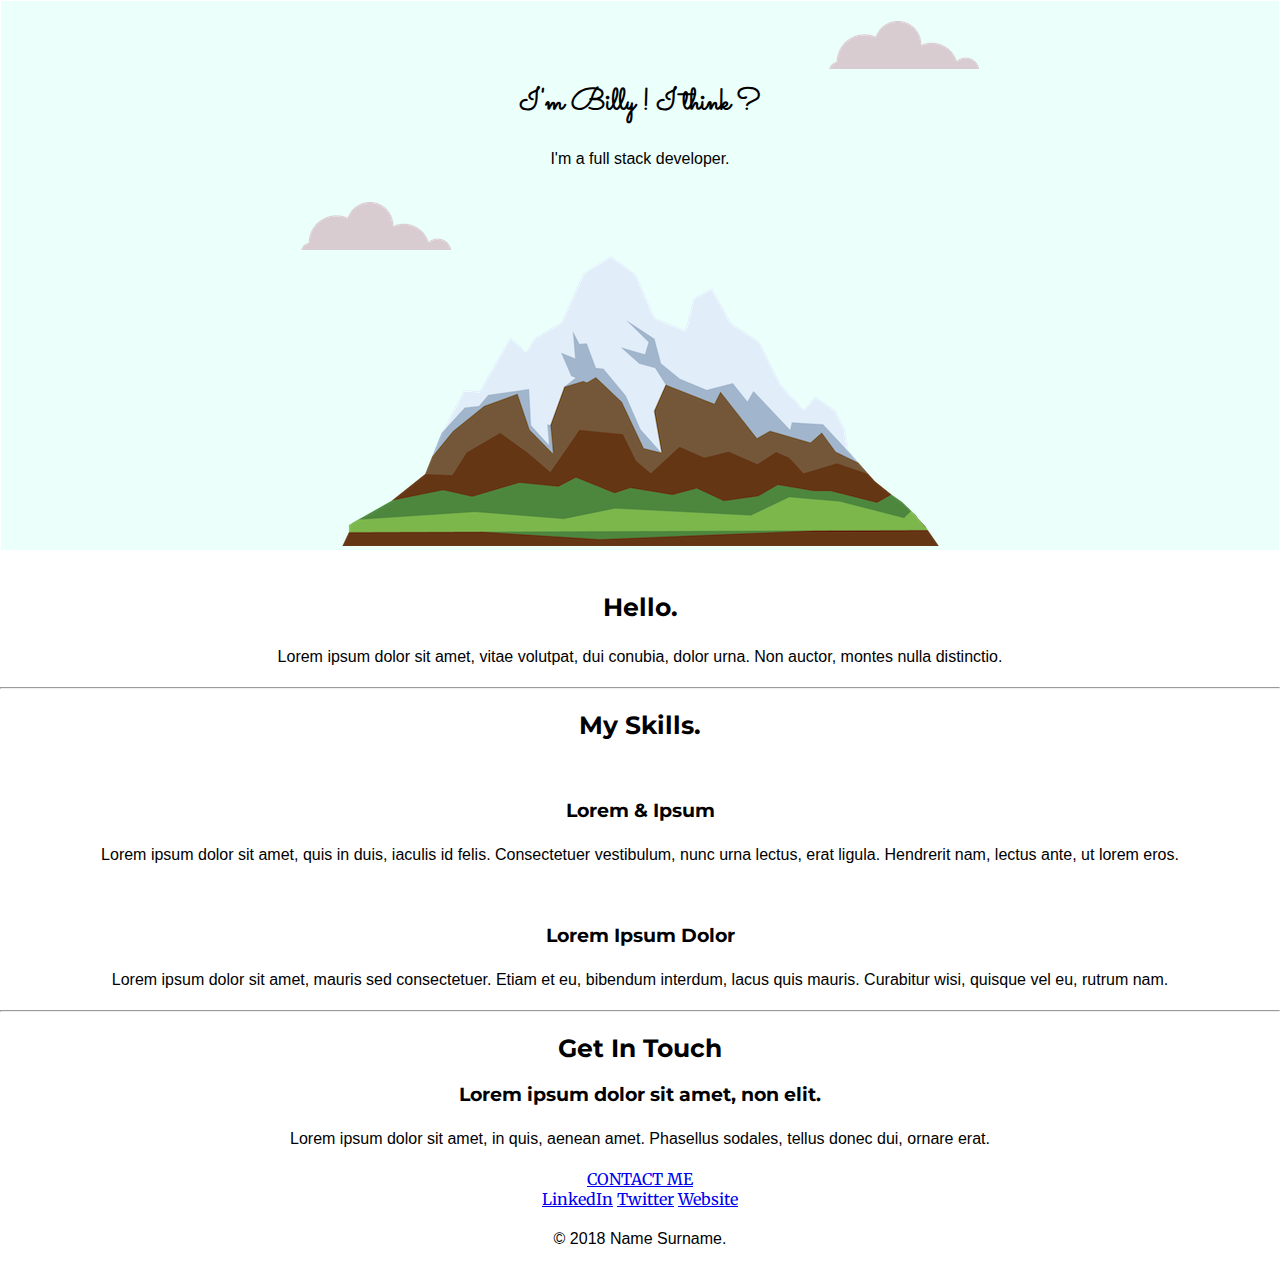
==== index.html @ 4b12ad90 "initial" ====
<!DOCTYPE html>
<html lang="en" dir="ltr">

<head>
  <link rel="stylesheet" type="text/css" href="css/stylesFont.css" />
  <link rel="stylesheet" type="text/css" href="css/stylesColor.css" />
  <link rel="stylesheet" type="text/css" href="css/styles.css" />
  <link href="https://fonts.googleapis.com/css?family=Merriweather|Montserrat|Sacramento" rel="stylesheet">
  <link rel="icon" href="favicon.ico" />
  <meta charset="utf-8">
  <title>Billy Du Preez</title>
</head>

<body>
  <div class="topdiv">
    <image src="images/cloud.png" alt="cloud-image" class="top-cloud"></image>
    <h1> I'm Billy ! I think ? </h1>
    <p>
      I'm a full stack developer.
    </p>
    <image src="images/cloud.png" alt="cloud-image" class="bottom-cloud"></image>
    <image src="images/mountain.png" alt="mountain-image"></image>
  </div>
  <div class="middle-container">
  <div class="profile">
    <img src="" alt="">
    <h2>Hello.</h2>
    <p>Lorem ipsum dolor sit amet, vitae volutpat, dui conubia, dolor urna. Non auctor, montes nulla distinctio.</p>
  </div>
  <hr>
  <div class="skills">
    <h2>My Skills.</h2>
    <div class="skill-row">
      <img class="" src="" alt="">
      <h3>Lorem & Ipsum</h3>
      <p>Lorem ipsum dolor sit amet, quis in duis, iaculis id felis. Consectetuer vestibulum, nunc urna lectus, erat ligula. Hendrerit nam, lectus ante, ut lorem eros.</p>
    </div>
    <div class="skill-row">
      <img class="" src="" alt="">
      <h3>Lorem Ipsum Dolor</h3>
      <p>Lorem ipsum dolor sit amet, mauris sed consectetuer. Etiam et eu, bibendum interdum, lacus quis mauris. Curabitur wisi, quisque vel eu, rutrum nam.</p>
    </div>
  </div>
  <hr>
  <div class="contact-me">
    <h2>Get In Touch</h2>
    <h3>Lorem ipsum dolor sit amet, non elit.</h3>
    <p>Lorem ipsum dolor sit amet, in quis, aenean amet. Phasellus sodales, tellus donec dui, ornare erat.</p>
    <a class="btn" href="mailto:name@email.com">CONTACT ME</a>
  </div>
</div>


<div class="bottom-container">
  <a class="footer-link" href="https://www.linkedin.com/">LinkedIn</a>
  <a class="footer-link" href="https://twitter.com/">Twitter</a>
  <a class="footer-link" href="https://www.appbrewery.co/">Website</a>
  <p>© 2018 Name Surname.</p>
</div>
---- css/stylesFont.css ----
li,td,p {
font-family: "open-sans","Helvetica Neue",Helvetica,Arial,sans-serif,sans-serif;
color: black;
    font-size: 1rem;
    font-weight: 400;
    line-height: 1.75;
}

h {
  font-family:"ITC Century W01 Book",Georgia,serif;
  font-weight: 100;
    line-height: 1.5em;
    text-rendering: optimizeLegibility;
    -ms-text-size-adjust: 100%;
    -webkit-text-size-adjust: 100%;
    color: #1C1F21;
    -webkit-font-smoothing: antialiased;
}

h1{font-size: 1.875rem;}

h2{font-size: 1.575rem;}
---- css/stylesColor.css ----
body {
  margin: 0;
}

h1 {
  margin-top: 0;
}

.topdiv {
  background-color: #ebfffb;
}

.middlediv {
  background-color: #51eaea;
}

.bottomdiv {
  background-color: #309286;
}

div .Left {
  background-color: #ebfffb;
}

div .Right {
  background-color: #fffde1;
}
---- css/styles.css ----
body {
  margin: 0;
  text-align: center;
  font-family: 'Merriweather', serif;
}

h1 {
  margin-top: 0;
  font-family: 'Sacramento', cursive;
}

h2,h3 {
font-family: 'Montserrat', sans-serif;
}

div .Left {
  width: 48%;
  margin-right: 1em;
  float: left;
}

div .Right{
  width: 48%;
  float: right;
}

div .block{
  clear:both;
  overflow:auto;
  margin: 1px;
}

.topdiv {
  clear:both;
  overflow:auto;
  margin: 1px;
  padding-top: 80px ;
  position: relative;
}

.middlediv {
  clear:both;
  overflow:auto;
  margin: 1px;
}

.bottomdiv {
  clear:both;
  overflow:auto;
  margin: 1px;
}

.top-cloud{
  position:absolute;
  right: 300px;
  top:20px;

}

.bottom-cloud{
  position:absolute;
  left: 300px;
  bottom:300px;
}
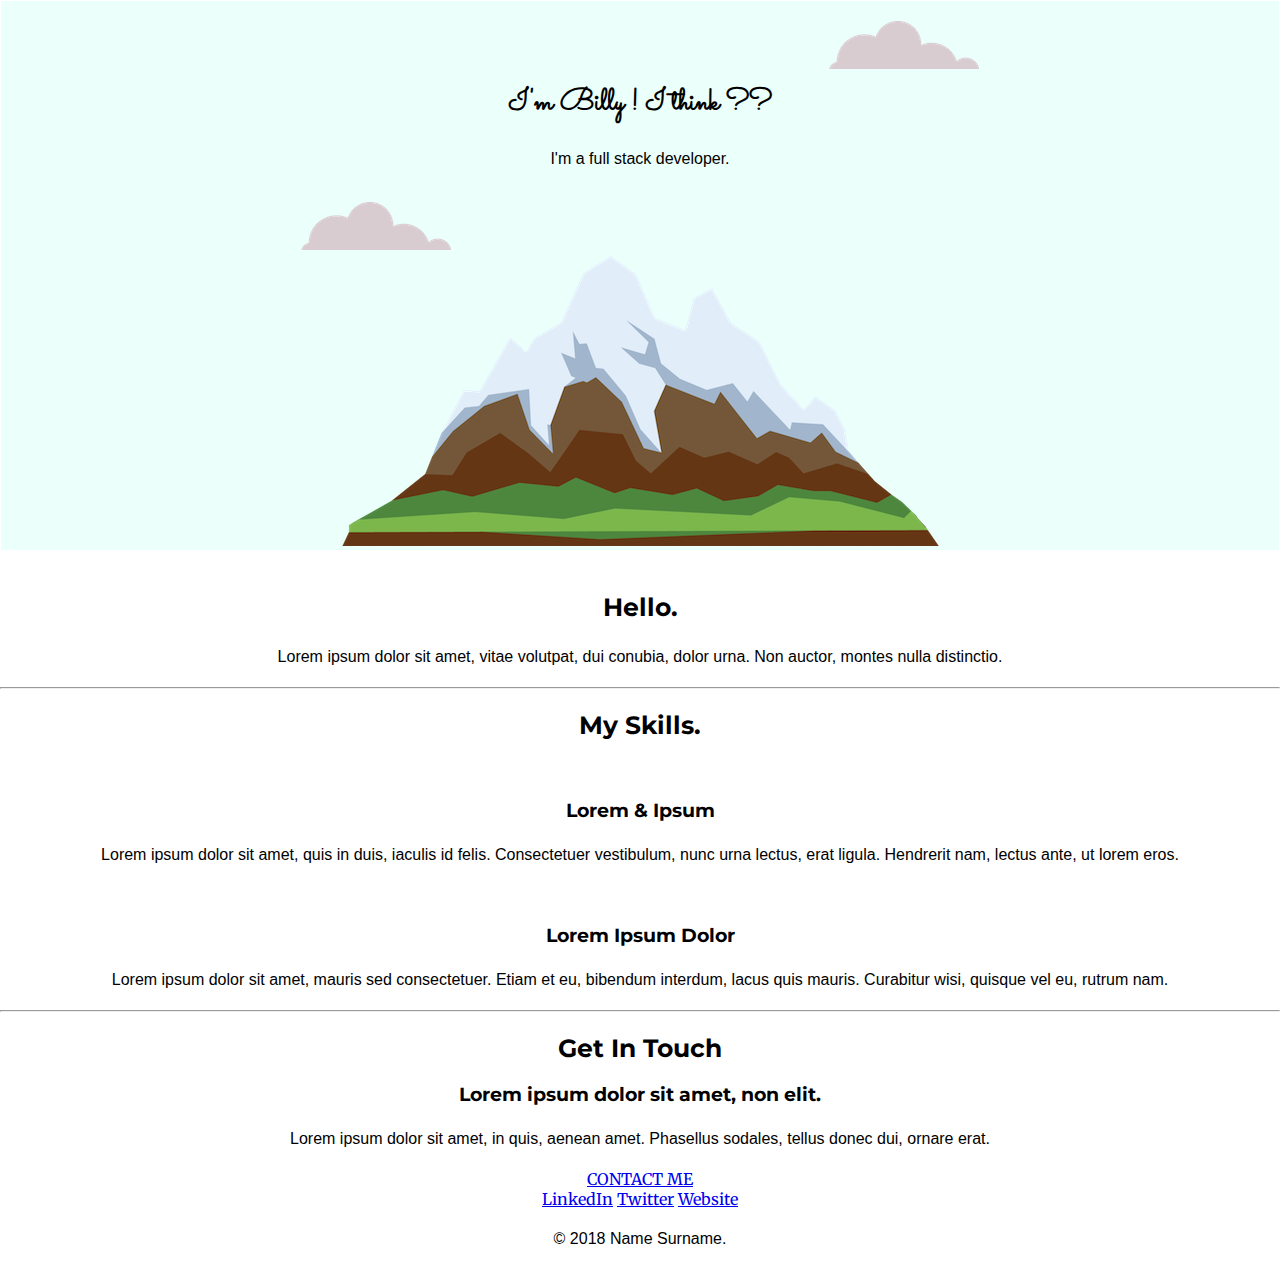
==== commit 31e54bd9: "intial install" ====
--- a/index.html
+++ b/index.html
@@ -1,59 +1,59 @@
-<!DOCTYPE html>
-<html lang="en" dir="ltr">
-
-<head>
-  <link rel="stylesheet" type="text/css" href="css/stylesFont.css" />
-  <link rel="stylesheet" type="text/css" href="css/stylesColor.css" />
-  <link rel="stylesheet" type="text/css" href="css/styles.css" />
-  <link href="https://fonts.googleapis.com/css?family=Merriweather|Montserrat|Sacramento" rel="stylesheet">
-  <link rel="icon" href="favicon.ico" />
-  <meta charset="utf-8">
-  <title>Billy Du Preez</title>
-</head>
-
-<body>
-  <div class="topdiv">
-    <image src="images/cloud.png" alt="cloud-image" class="top-cloud"></image>
-    <h1> I'm Billy ! I think ? </h1>
-    <p>
-      I'm a full stack developer.
-    </p>
-    <image src="images/cloud.png" alt="cloud-image" class="bottom-cloud"></image>
-    <image src="images/mountain.png" alt="mountain-image"></image>
-  </div>
-  <div class="middle-container">
-  <div class="profile">
-    <img src="" alt="">
-    <h2>Hello.</h2>
-    <p>Lorem ipsum dolor sit amet, vitae volutpat, dui conubia, dolor urna. Non auctor, montes nulla distinctio.</p>
-  </div>
-  <hr>
-  <div class="skills">
-    <h2>My Skills.</h2>
-    <div class="skill-row">
-      <img class="" src="" alt="">
-      <h3>Lorem & Ipsum</h3>
-      <p>Lorem ipsum dolor sit amet, quis in duis, iaculis id felis. Consectetuer vestibulum, nunc urna lectus, erat ligula. Hendrerit nam, lectus ante, ut lorem eros.</p>
-    </div>
-    <div class="skill-row">
-      <img class="" src="" alt="">
-      <h3>Lorem Ipsum Dolor</h3>
-      <p>Lorem ipsum dolor sit amet, mauris sed consectetuer. Etiam et eu, bibendum interdum, lacus quis mauris. Curabitur wisi, quisque vel eu, rutrum nam.</p>
-    </div>
-  </div>
-  <hr>
-  <div class="contact-me">
-    <h2>Get In Touch</h2>
-    <h3>Lorem ipsum dolor sit amet, non elit.</h3>
-    <p>Lorem ipsum dolor sit amet, in quis, aenean amet. Phasellus sodales, tellus donec dui, ornare erat.</p>
-    <a class="btn" href="mailto:name@email.com">CONTACT ME</a>
-  </div>
-</div>
-
-
-<div class="bottom-container">
-  <a class="footer-link" href="https://www.linkedin.com/">LinkedIn</a>
-  <a class="footer-link" href="https://twitter.com/">Twitter</a>
-  <a class="footer-link" href="https://www.appbrewery.co/">Website</a>
-  <p>© 2018 Name Surname.</p>
-</div>
+<!DOCTYPE html>
+<html lang="en" dir="ltr">
+
+<head>
+  <link rel="stylesheet" type="text/css" href="css/stylesFont.css" />
+  <link rel="stylesheet" type="text/css" href="css/stylesColor.css" />
+  <link rel="stylesheet" type="text/css" href="css/styles.css" />
+  <link href="https://fonts.googleapis.com/css?family=Merriweather|Montserrat|Sacramento" rel="stylesheet">
+  <link rel="icon" href="favicon.ico" />
+  <meta charset="utf-8">
+  <title>Billy Du Preez</title>
+</head>
+
+<body>
+  <div class="topdiv">
+    <image src="images/cloud.png" alt="cloud-image" class="top-cloud"></image>
+    <h1> I'm Billy ! I think ?? </h1>
+    <p>
+      I'm a full stack developer.
+    </p>
+    <image src="images/cloud.png" alt="cloud-image" class="bottom-cloud"></image>
+    <image src="images/mountain.png" alt="mountain-image"></image>
+  </div>
+  <div class="middle-container">
+  <div class="profile">
+    <img src="" alt="">
+    <h2>Hello.</h2>
+    <p>Lorem ipsum dolor sit amet, vitae volutpat, dui conubia, dolor urna. Non auctor, montes nulla distinctio.</p>
+  </div>
+  <hr>
+  <div class="skills">
+    <h2>My Skills.</h2>
+    <div class="skill-row">
+      <img class="" src="" alt="">
+      <h3>Lorem & Ipsum</h3>
+      <p>Lorem ipsum dolor sit amet, quis in duis, iaculis id felis. Consectetuer vestibulum, nunc urna lectus, erat ligula. Hendrerit nam, lectus ante, ut lorem eros.</p>
+    </div>
+    <div class="skill-row">
+      <img class="" src="" alt="">
+      <h3>Lorem Ipsum Dolor</h3>
+      <p>Lorem ipsum dolor sit amet, mauris sed consectetuer. Etiam et eu, bibendum interdum, lacus quis mauris. Curabitur wisi, quisque vel eu, rutrum nam.</p>
+    </div>
+  </div>
+  <hr>
+  <div class="contact-me">
+    <h2>Get In Touch</h2>
+    <h3>Lorem ipsum dolor sit amet, non elit.</h3>
+    <p>Lorem ipsum dolor sit amet, in quis, aenean amet. Phasellus sodales, tellus donec dui, ornare erat.</p>
+    <a class="btn" href="mailto:name@email.com">CONTACT ME</a>
+  </div>
+</div>
+
+
+<div class="bottom-container">
+  <a class="footer-link" href="https://www.linkedin.com/">LinkedIn</a>
+  <a class="footer-link" href="https://twitter.com/">Twitter</a>
+  <a class="footer-link" href="https://www.appbrewery.co/">Website</a>
+  <p>© 2018 Name Surname.</p>
+</div>
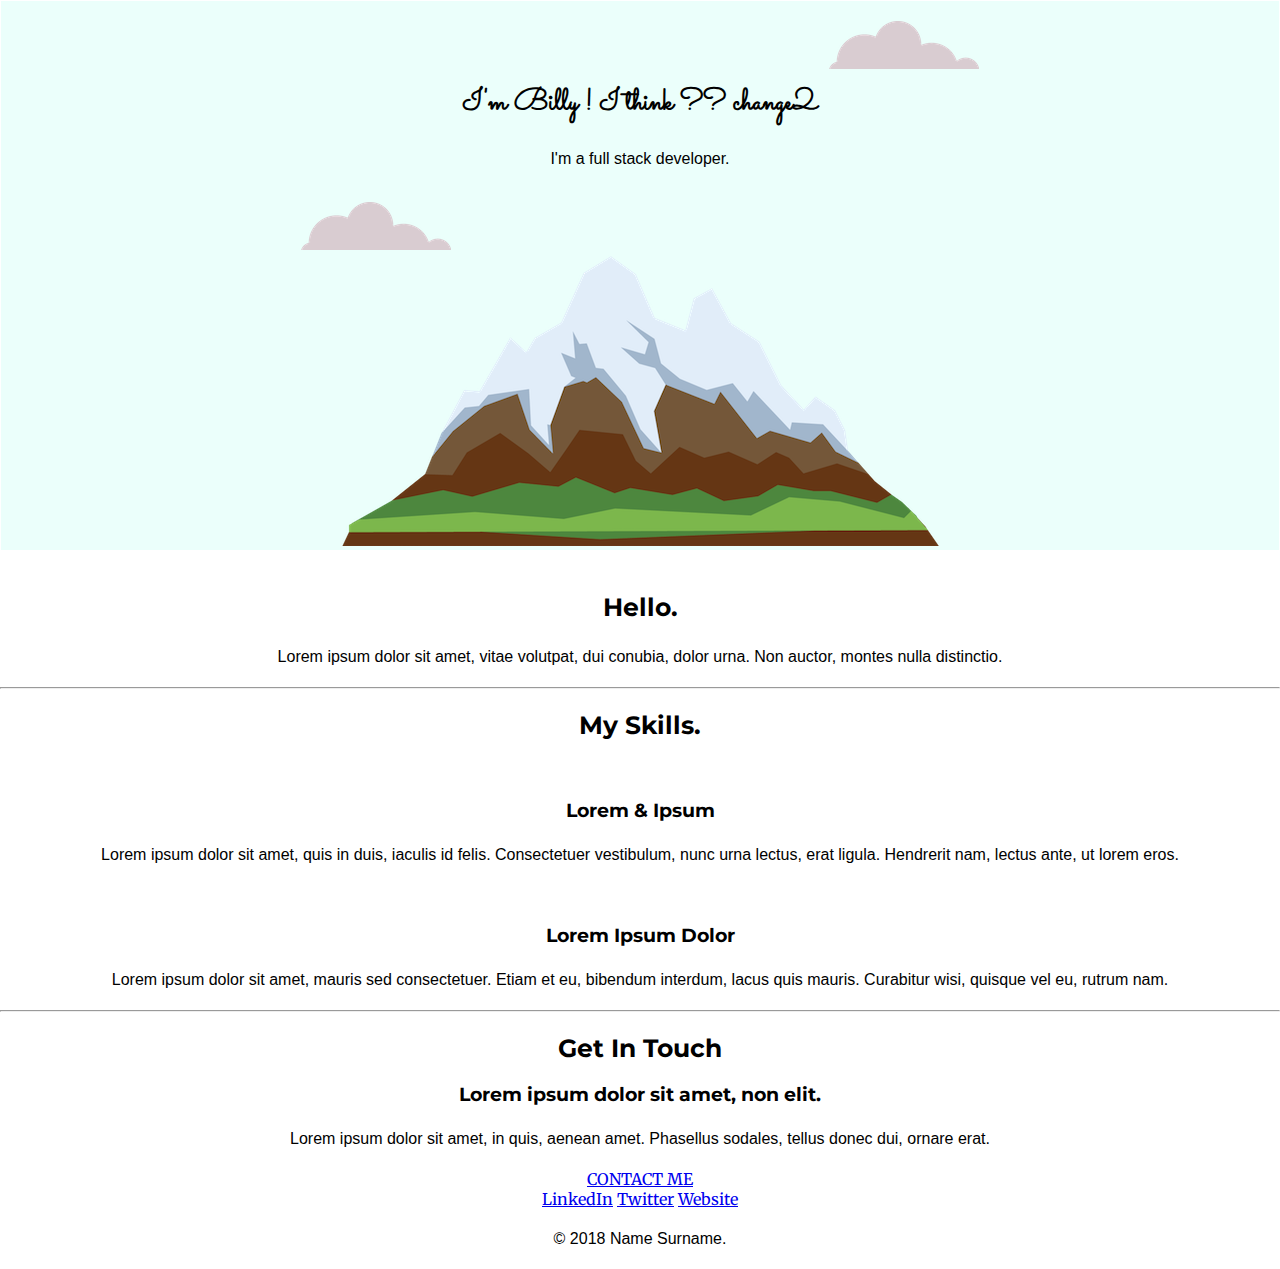
==== commit 48061ded: "change 2" ====
--- a/index.html
+++ b/index.html
@@ -14,7 +14,7 @@
 <body>
   <div class="topdiv">
     <image src="images/cloud.png" alt="cloud-image" class="top-cloud"></image>
-    <h1> I'm Billy ! I think ?? </h1>
+    <h1> I'm Billy ! I think ?? change2 </h1>
     <p>
       I'm a full stack developer.
     </p>
